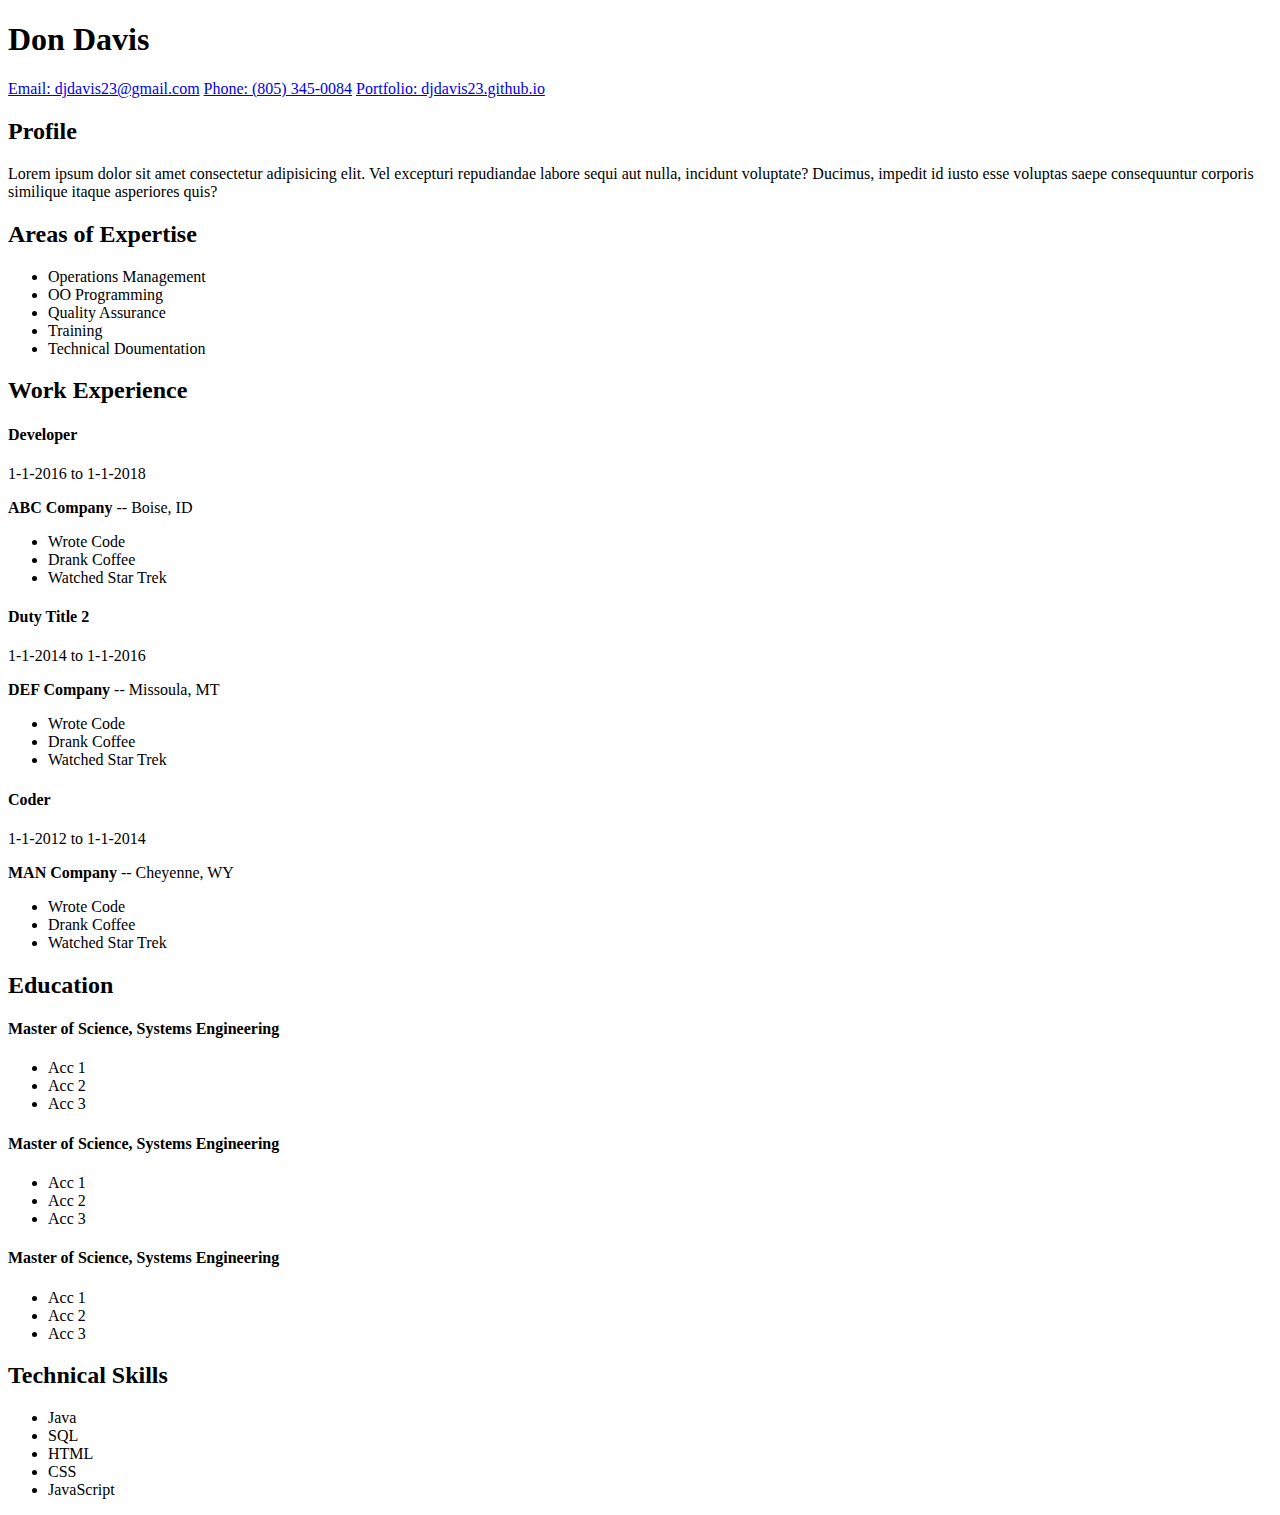
==== resume.html @ 3816c802 "content and format update" ====
<!DOCTYPE html>
<html lang="en">

<head>
    <meta charset="UTF-8">
    <meta name="viewport" content="width=device-width, initial-scale=1.0">
    <meta http-equiv="X-UA-Compatible" content="ie=edge">
    <title>Don Davis Resume</title>
    <link rel="stylesheet" href="assets/styles.css">
</head>

<body>
    <section class="contact">
        <h1>Don Davis</h1>
        <a href="mailto: djdavis23@gmail.com">Email: djdavis23@gmail.com</a>
        <a href="tel:8053450084">Phone: (805) 345-0084</a>
        <a href="https://djdavis23.github.io" target="blank">Portfolio: djdavis23.github.io</a>
        <main class="content">
            <div class="category profile">
                <h2>Profile</h2>
                <p>Lorem ipsum dolor sit amet consectetur adipisicing elit. Vel excepturi repudiandae labore sequi aut nulla,
                    incidunt voluptate? Ducimus, impedit id iusto esse voluptas saepe consequuntur corporis similique itaque
                    asperiores quis?</p>
            </div>
            <div class="category areas-of-expertise">
                <h2>Areas of Expertise</h2>
                <ul>
                    <li>Operations Management</li>
                    <li>OO Programming</li>
                    <li>Quality Assurance</li>
                    <li>Training</li>
                    <li>Technical Doumentation</li>
                </ul>
            </div>
            <div class="category work-experience">
                <h2>Work Experience</h2>
                <div class="job">
                    <h4>Developer</h4>
                    <p class="date">1-1-2016 to 1-1-2018</p>

                    <p>
                        <b>ABC Company</b> -- Boise, ID</p>
                    <ul class="job-duties">
                        <li>Wrote Code</li>
                        <li>Drank Coffee</li>
                        <li>Watched Star Trek</li>
                    </ul>
                </div>
                <div class="job">
                    <h4>Duty Title 2</h4>
                    <p class="date">1-1-2014 to 1-1-2016</p>
                    <p><b>DEF Company</b> -- Missoula, MT</p>
                    <ul class="job-duties">
                        <li>Wrote Code</li>
                        <li>Drank Coffee</li>
                        <li>Watched Star Trek</li>
                    </ul>
                </div>
                <div class="job">
                    <h4>Coder</h4>
                    <p class="date">1-1-2012 to 1-1-2014</p>
                    <p><b>MAN Company</b> -- Cheyenne, WY</p>
                    <ul class="job-duties">
                        <li>Wrote Code</li>
                        <li>Drank Coffee</li>
                        <li>Watched Star Trek</li>
                    </ul>
                </div>
            </div>
            <div class="category education">
                <h2>Education</h2>
                <div class="school">
                    <h4>
                        <span class="degree">Master of Science</span>,
                        <span class="major">Systems Engineering</span>
                    </h4>
                    <ul>
                        <li>Acc 1</li>
                        <li>Acc 2</li>
                        <li>Acc 3</li>
                    </ul>
                </div>
                <div class="school">
                    <h4>
                        <span class="degree">Master of Science</span>,
                        <span class="major">Systems Engineering</span>
                    </h4>
                    <ul>
                        <li>Acc 1</li>
                        <li>Acc 2</li>
                        <li>Acc 3</li>
                    </ul>
                </div>
                <div class="school">
                    <h4>
                        <span class="degree">Master of Science</span>,
                        <span class="major">Systems Engineering</span>
                    </h4>
                    <ul>
                        <li>Acc 1</li>
                        <li>Acc 2</li>
                        <li>Acc 3</li>
                    </ul>
                </div>

            </div>
            <div class="category technical-skills">
                <h2>Technical Skills</h2>
                <ul>
                    <li>Java</li>
                    <li>SQL</li>
                    <li>HTML</li>
                    <li>CSS</li>
                    <li>JavaScript</li>
                </ul>

            </div>

        </main>
</body>

</html>
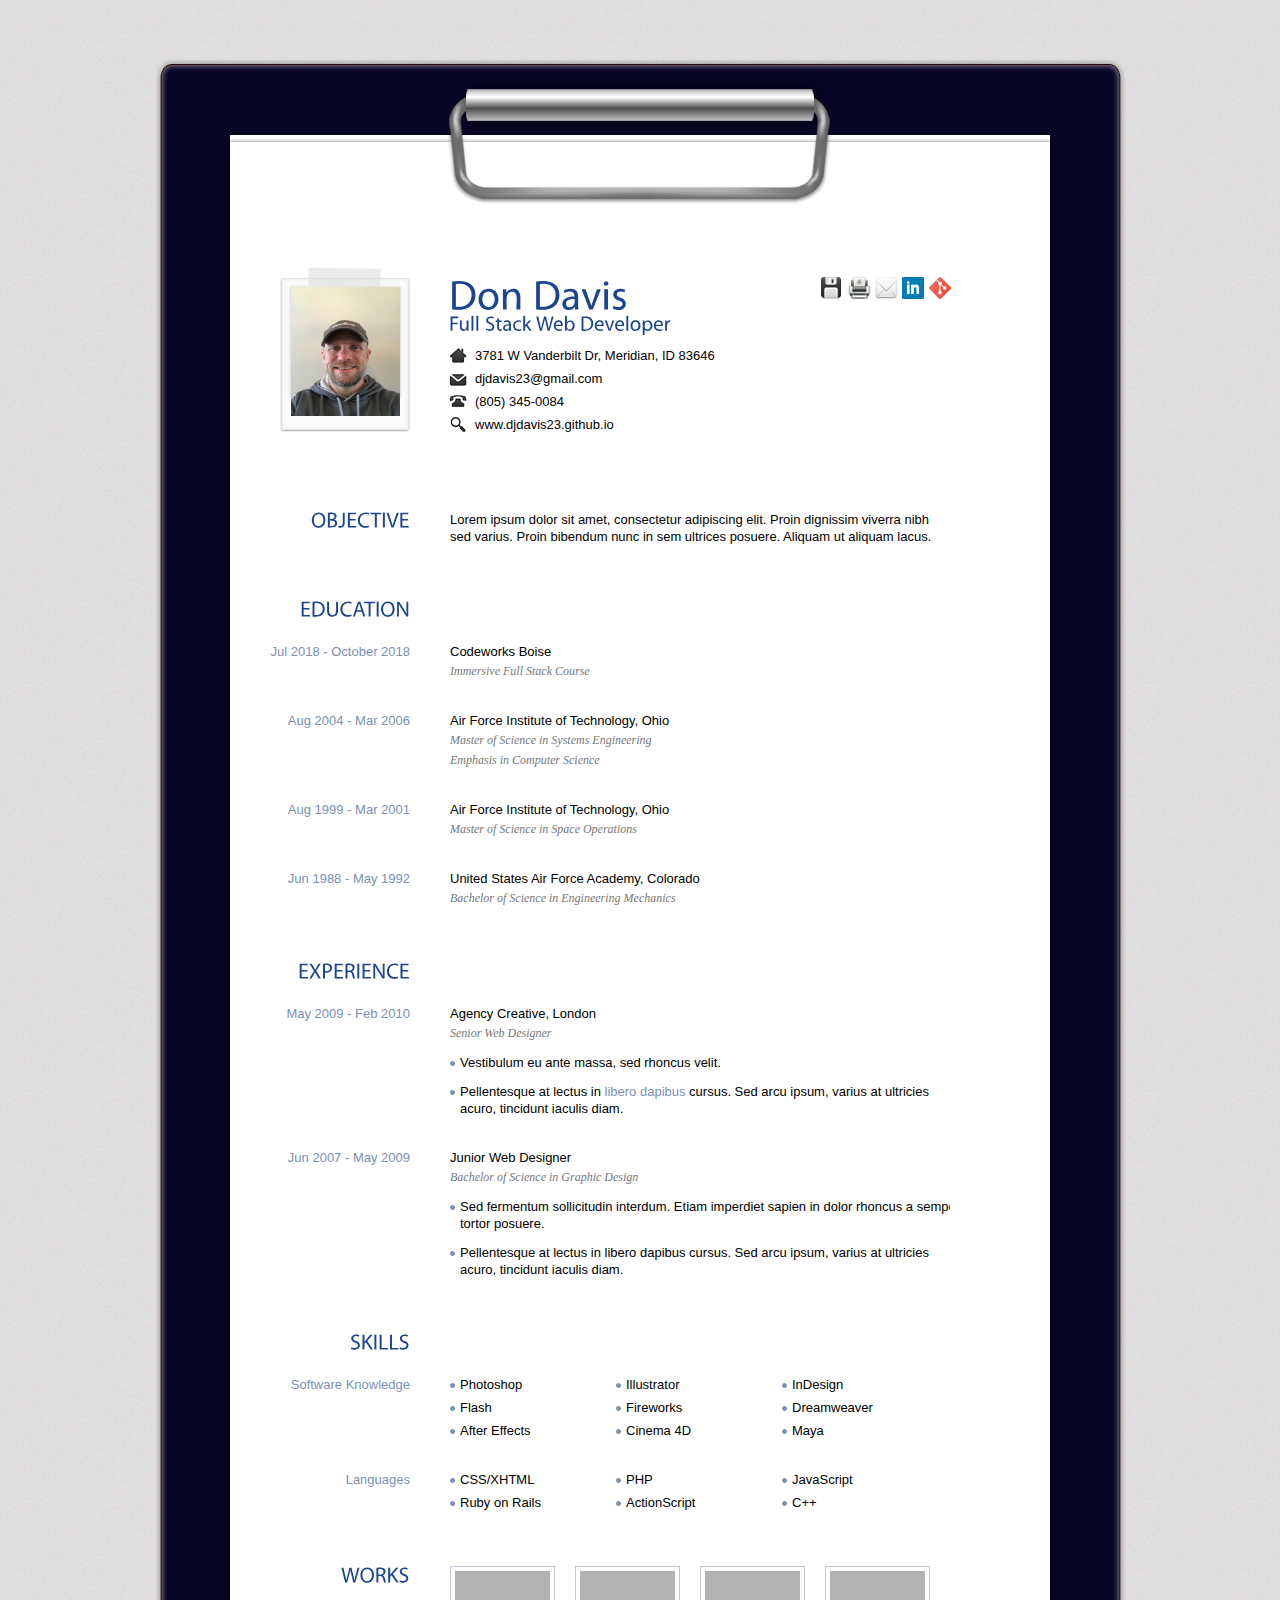
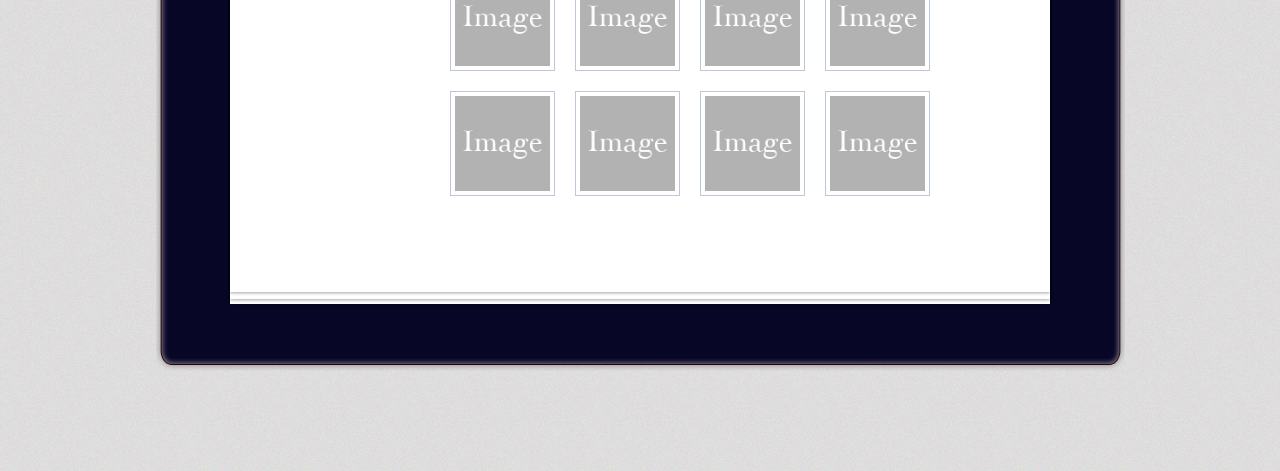
==== commit 46437911: "imported resume format" ====
--- a/resume.html
+++ b/resume.html
@@ -1,122 +1,249 @@
-<!DOCTYPE html>
-<html lang="en">
+<!DOCTYPE html PUBLIC "-//W3C//DTD XHTML 1.0 Transitional//EN" "http://www.w3.org/TR/xhtml1/DTD/xhtml1-transitional.dtd">
+<html xmlns="http://www.w3.org/1999/xhtml">
 
 <head>
-    <meta charset="UTF-8">
-    <meta name="viewport" content="width=device-width, initial-scale=1.0">
-    <meta http-equiv="X-UA-Compatible" content="ie=edge">
-    <title>Don Davis Resume</title>
-    <link rel="stylesheet" href="assets/styles.css">
+  <meta http-equiv="Content-Type" content="text/html; charset=UTF-8" />
+  <title>Resume</title>
+  <link type="text/css" rel="stylesheet" href="css/blue.css" />
+  <link type="text/css" rel="stylesheet" href="css/print.css" media="print" />
+  <!--[if IE 7]>
+<link href="css/ie7.css" rel="stylesheet" type="text/css" />
+<![endif]-->
+  <!--[if IE 6]>
+<link href="css/ie6.css" rel="stylesheet" type="text/css" />
+<![endif]-->
+  <script type="text/javascript" src="js/jquery-1.4.2.min.js"></script>
+  <script type="text/javascript" src="js/jquery.tipsy.js"></script>
+  <script type="text/javascript" src="js/cufon.yui.js"></script>
+  <script type="text/javascript" src="js/scrollTo.js"></script>
+  <script type="text/javascript" src="js/myriad.js"></script>
+  <script type="text/javascript" src="js/jquery.colorbox.js"></script>
+  <script type="text/javascript" src="js/custom.js"></script>
+  <script type="text/javascript">
+    Cufon.replace('h1,h2');
+  </script>
 </head>
 
 <body>
-    <section class="contact">
-        <h1>Don Davis</h1>
-        <a href="mailto: djdavis23@gmail.com">Email: djdavis23@gmail.com</a>
-        <a href="tel:8053450084">Phone: (805) 345-0084</a>
-        <a href="https://djdavis23.github.io" target="blank">Portfolio: djdavis23.github.io</a>
-        <main class="content">
-            <div class="category profile">
-                <h2>Profile</h2>
-                <p>Lorem ipsum dolor sit amet consectetur adipisicing elit. Vel excepturi repudiandae labore sequi aut nulla,
-                    incidunt voluptate? Ducimus, impedit id iusto esse voluptas saepe consequuntur corporis similique itaque
-                    asperiores quis?</p>
-            </div>
-            <div class="category areas-of-expertise">
-                <h2>Areas of Expertise</h2>
-                <ul>
-                    <li>Operations Management</li>
-                    <li>OO Programming</li>
-                    <li>Quality Assurance</li>
-                    <li>Training</li>
-                    <li>Technical Doumentation</li>
-                </ul>
-            </div>
-            <div class="category work-experience">
-                <h2>Work Experience</h2>
-                <div class="job">
-                    <h4>Developer</h4>
-                    <p class="date">1-1-2016 to 1-1-2018</p>
-
-                    <p>
-                        <b>ABC Company</b> -- Boise, ID</p>
-                    <ul class="job-duties">
-                        <li>Wrote Code</li>
-                        <li>Drank Coffee</li>
-                        <li>Watched Star Trek</li>
-                    </ul>
-                </div>
-                <div class="job">
-                    <h4>Duty Title 2</h4>
-                    <p class="date">1-1-2014 to 1-1-2016</p>
-                    <p><b>DEF Company</b> -- Missoula, MT</p>
-                    <ul class="job-duties">
-                        <li>Wrote Code</li>
-                        <li>Drank Coffee</li>
-                        <li>Watched Star Trek</li>
-                    </ul>
-                </div>
-                <div class="job">
-                    <h4>Coder</h4>
-                    <p class="date">1-1-2012 to 1-1-2014</p>
-                    <p><b>MAN Company</b> -- Cheyenne, WY</p>
-                    <ul class="job-duties">
-                        <li>Wrote Code</li>
-                        <li>Drank Coffee</li>
-                        <li>Watched Star Trek</li>
-                    </ul>
-                </div>
-            </div>
-            <div class="category education">
-                <h2>Education</h2>
-                <div class="school">
-                    <h4>
-                        <span class="degree">Master of Science</span>,
-                        <span class="major">Systems Engineering</span>
-                    </h4>
-                    <ul>
-                        <li>Acc 1</li>
-                        <li>Acc 2</li>
-                        <li>Acc 3</li>
-                    </ul>
-                </div>
-                <div class="school">
-                    <h4>
-                        <span class="degree">Master of Science</span>,
-                        <span class="major">Systems Engineering</span>
-                    </h4>
-                    <ul>
-                        <li>Acc 1</li>
-                        <li>Acc 2</li>
-                        <li>Acc 3</li>
-                    </ul>
-                </div>
-                <div class="school">
-                    <h4>
-                        <span class="degree">Master of Science</span>,
-                        <span class="major">Systems Engineering</span>
-                    </h4>
-                    <ul>
-                        <li>Acc 1</li>
-                        <li>Acc 2</li>
-                        <li>Acc 3</li>
-                    </ul>
-                </div>
-
-            </div>
-            <div class="category technical-skills">
-                <h2>Technical Skills</h2>
-                <ul>
-                    <li>Java</li>
-                    <li>SQL</li>
-                    <li>HTML</li>
-                    <li>CSS</li>
-                    <li>JavaScript</li>
-                </ul>
-
-            </div>
-
-        </main>
+  <!-- Begin Wrapper -->
+  <div id="wrapper">
+    <div class="wrapper-top"></div>
+    <div class="wrapper-mid">
+      <!-- Begin Paper -->
+      <div id="paper">
+        <div class="paper-top"></div>
+        <div id="paper-mid">
+          <div class="entry">
+            <!-- Begin Image -->
+            <img class="portrait" src="images/myimg.jpg" alt="Don Davis" />
+            <!-- End Image -->
+            <!-- Begin Personal Information -->
+            <div class="self">
+              <h1 class="name">Don Davis
+                <br />
+                <span>Full Stack Web Developer</span>
+              </h1>
+              <ul>
+                <li class="ad">3781 W Vanderbilt Dr, Meridian, ID 83646</li>
+                <li class="mail">djdavis23@gmail.com</li>
+                <li class="tel">(805) 345-0084</li>
+                <li class="web">www.djdavis23.github.io</li>
+              </ul>
+            </div>
+            <!-- End Personal Information -->
+            <!-- Begin Social -->
+            <div class="social">
+              <ul>
+                <li>
+                  <a class='north' href="#" title="Download .pdf">
+                    <img src="images/icn-save.jpg" alt="Download the pdf version" />
+                  </a>
+                </li>
+                <li>
+                  <a class='north' href="javascript:window.print()" title="Print">
+                    <img src="images/icn-print.jpg" alt="" />
+                  </a>
+                </li>
+                <li>
+                  <a class='north' id="contact" href="contact/index.html" title="Contact Me">
+                    <img src="images/icn-contact.jpg" alt="" />
+                  </a>
+                </li>
+                <li>
+                  <a class='north' href="#" title="My LinkedIn Profile">
+                    <img src="images/linkedinlogo.png" height="22" alt="" />
+                  </a>
+                </li>
+                <li>
+                  <a class='north' href="#" title="My GitHub Profile">
+                    <img src="images/gitlogo.png" height="22" alt="" />
+                  </a>
+                </li>
+              </ul>
+            </div>
+            <!-- End Social -->
+          </div>
+          <!-- Begin 1st Row -->
+          <div class="entry">
+            <h2>OBJECTIVE</h2>
+            <p>Lorem ipsum dolor sit amet, consectetur adipiscing elit. Proin dignissim viverra nibh sed varius. Proin bibendum
+              nunc in sem ultrices posuere. Aliquam ut aliquam lacus.</p>
+          </div>
+          <!-- End 1st Row -->
+          <!-- Begin 2nd Row -->
+          <div class="entry">
+            <h2>EDUCATION</h2>
+            <div class="content">
+              <h3>Jul 2018 - October 2018</h3>
+              <p>Codeworks Boise
+                <br />
+                <em>Immersive Full Stack Course</em>
+              </p>
+            </div>
+            <div class="content">
+              <h3>Aug 2004 - Mar 2006</h3>
+              <p>Air Force Institute of Technology, Ohio
+                <br />
+                <em>Master of Science in Systems Engineering</em>
+
+                <em>Emphasis in Computer Science</em>
+              </p>
+            </div>
+            <div class="content">
+              <h3>Aug 1999 - Mar 2001</h3>
+              <p>Air Force Institute of Technology, Ohio
+                <br />
+                <em>Master of Science in Space Operations</em>
+              </p>
+            </div>
+            <div class="content">
+              <h3>Jun 1988 - May 1992</h3>
+              <p>United States Air Force Academy, Colorado
+                <br />
+                <em>Bachelor of Science in Engineering Mechanics</em>
+              </p>
+            </div>
+          </div>
+          <!-- End 2nd Row -->
+          <!-- Begin 3rd Row -->
+          <div class="entry">
+            <h2>EXPERIENCE</h2>
+            <div class="content">
+              <h3>May 2009 - Feb 2010</h3>
+              <p>Agency Creative, London
+                <br />
+                <em>Senior Web Designer</em>
+              </p>
+              <ul class="info">
+                <li>Vestibulum eu ante massa, sed rhoncus velit.</li>
+                <li>Pellentesque at lectus in
+                  <a href="#">libero dapibus</a> cursus. Sed arcu ipsum, varius at ultricies acuro, tincidunt iaculis diam.</li>
+              </ul>
+            </div>
+            <div class="content">
+              <h3>Jun 2007 - May 2009</h3>
+              <p>Junior Web Designer
+                <br />
+                <em>Bachelor of Science in Graphic Design</em>
+              </p>
+              <ul class="info">
+                <li>Sed fermentum sollicitudin interdum. Etiam imperdiet sapien in dolor rhoncus a semper tortor posuere. </li>
+                <li>Pellentesque at lectus in libero dapibus cursus. Sed arcu ipsum, varius at ultricies acuro, tincidunt iaculis
+                  diam.
+                </li>
+              </ul>
+            </div>
+          </div>
+          <!-- End 3rd Row -->
+          <!-- Begin 4th Row -->
+          <div class="entry">
+            <h2>SKILLS</h2>
+            <div class="content">
+              <h3>Software Knowledge</h3>
+              <ul class="skills">
+                <li>Photoshop</li>
+                <li>Illustrator</li>
+                <li>InDesign</li>
+                <li>Flash</li>
+                <li>Fireworks</li>
+                <li>Dreamweaver</li>
+                <li>After Effects</li>
+                <li>Cinema 4D</li>
+                <li>Maya</li>
+              </ul>
+            </div>
+            <div class="content">
+              <h3>Languages</h3>
+              <ul class="skills">
+                <li>CSS/XHTML</li>
+                <li>PHP</li>
+                <li>JavaScript</li>
+                <li>Ruby on Rails</li>
+                <li>ActionScript</li>
+                <li>C++</li>
+              </ul>
+            </div>
+          </div>
+          <!-- End 4th Row -->
+          <!-- Begin 5th Row -->
+          <div class="entry">
+            <h2>WORKS</h2>
+            <ul class="works">
+              <li>
+                <a href="images/1.jpg" rel="gallery" title="Lorem ipsum dolor sit amet.">
+                  <img src="images/image.jpg" alt="" />
+                </a>
+              </li>
+              <li>
+                <a href="images/2.jpg" rel="gallery" title="Lorem ipsum dolor sit amet.">
+                  <img src="images/image.jpg" alt="" />
+                </a>
+              </li>
+              <li>
+                <a href="images/3.jpg" rel="gallery" title="Lorem ipsum dolor sit amet.">
+                  <img src="images/image.jpg" alt="" />
+                </a>
+              </li>
+              <li>
+                <a href="images/1.jpg" rel="gallery" title="Lorem ipsum dolor sit amet.">
+                  <img src="images/image.jpg" alt="" />
+                </a>
+              </li>
+              <li>
+                <a href="images/2.jpg" rel="gallery" title="Lorem ipsum dolor sit amet.">
+                  <img src="images/image.jpg" alt="" />
+                </a>
+              </li>
+              <li>
+                <a href="images/3.jpg" rel="gallery" title="Lorem ipsum dolor sit amet.">
+                  <img src="images/image.jpg" alt="" />
+                </a>
+              </li>
+              <li>
+                <a href="images/1.jpg" rel="gallery" title="Lorem ipsum dolor sit amet.">
+                  <img src="images/image.jpg" alt="" />
+                </a>
+              </li>
+              <li>
+                <a href="images/1.jpg" rel="gallery" title="Lorem ipsum dolor sit amet.">
+                  <img src="images/image.jpg" alt="" />
+                </a>
+              </li>
+            </ul>
+          </div>
+          <!-- Begin 5th Row -->
+        </div>
+        <div class="clear"></div>
+        <div class="paper-bottom"></div>
+      </div>
+      <!-- End Paper -->
+    </div>
+    <div class="wrapper-bottom"></div>
+  </div>
+  <div id="message">
+    <a href="#top" id="top-link">Go to Top</a>
+  </div>
+  <!-- End Wrapper -->
 </body>
 
 </html>--- a/css/blue.css
+++ b/css/blue.css
@@ -0,0 +1,732 @@
+@charset "UTF-8";
+/* RESET */
+/* ----------------------------------------- */
+html, body, div, span, applet, object, iframe,
+h1, h2, h3, h4, h5, h6, p, blockquote, pre,
+a, abbr, acronym, address, big, code,
+del, dfn, em, font, img, ins, kbd, q, s, samp,
+small, strike, strong, tt, var,
+dl, dt, dd, ol, ul, li,
+fieldset, form, label, legend,
+table, caption, tbody, tfoot, thead, tr, th, td {
+	margin: 0;
+	padding: 0;
+	border: 0;
+	outline: 0;
+	font-weight: inherit;
+	font-style: inherit;
+	font-size: 100%;
+	font-family: inherit;
+	vertical-align: baseline;
+}
+:focus {
+	outline: 0;
+}
+body {
+	line-height: 1;
+}
+/* tables still need 'cellspacing="0"' in the markup */
+table {
+	border-collapse: separate;
+	border-spacing: 0;
+}
+caption, th, td {
+	text-align: left;
+	font-weight: normal;
+}
+blockquote:before, blockquote:after,
+q:before, q:after {
+	content: "";
+}
+blockquote, q {
+	quotes: "" "";
+}
+
+.clear {
+	clear:both;
+}
+
+
+/* LAYOUT */
+/* ----------------------------------------- */
+
+body {
+	font-family: "Trebuchet MS", Arial, Helvetica, sans-serif;
+	background-color: #e1e0db;
+	background-image: url(../images/bg.jpg);
+	background-repeat: repeat;
+	font-size:13px;
+	line-height: 17px;
+	color:#000;
+}
+
+.contact {
+	background-image: none;
+	background-color:#e9e9e9;
+}
+
+a, a:visited, a:active {
+	color:#7b90b5;
+	text-decoration: none;
+}
+
+a:hover {
+	color:#7b90b5;
+	text-decoration: underline;
+}
+
+/* DOSSIER BACKGROUND */
+/* ----------------------------------------- */
+
+#wrapper {
+	width:969px;
+	margin:0 auto;
+	margin-top:60px;
+	margin-bottom:100px;
+}
+
+.wrapper-top {
+	width:969px;
+	height:19px;
+	margin:0 auto;
+	background-image:url(../images/btop.jpg);
+	background-repeat:no-repeat;
+}
+
+.wrapper-mid {
+	width:969px;
+	margin:0 auto;
+	background-image:url(../images/bmid.jpg);
+	background-repeat: repeat-y;
+	padding-bottom:40px;
+}
+
+.wrapper-bottom {
+	width:969px;
+	height:22px;
+	padding:0;
+	margin:0 auto;
+	background-image:url(../images/bbottom.jpg);
+	background-repeat:no-repeat;
+}
+
+/* PAPER BACKGROUND */
+/* ----------------------------------------- */
+
+#paper {
+	width:828px;
+	margin:0 auto;
+}
+
+.paper-top {
+	width:828px;
+	margin:0 auto;
+	background-image:url(../images/ptop.jpg);
+	background-repeat:no-repeat;
+	height:126px;
+}
+
+#paper-mid {
+	width:828px;
+	margin:0 auto;
+	background-image:url(../images/pmid.jpg);
+	background-repeat:repeat-y;
+	display:block;
+	padding:0;
+	overflow: hidden;
+	padding-bottom:75px;
+	padding-top:7px;
+}
+
+.paper-bottom {
+	width:828px;
+	height:18px;
+	margin:0 auto;
+	background-image:url(../images/pbottom.jpg);
+	background-repeat:no-repeat;
+}
+
+/* ENTRIES */
+/* ----------------------------------------- */
+
+.entry {
+	width:720px;
+	display: block;
+	padding-top:55px;
+	clear: both;
+	margin-left:4px;
+}
+
+h1  {
+	width:250px;
+	font-size:42px;
+	color:#1b4491;
+	margin-bottom:3px;
+	clear:both;
+}
+
+h1 span {
+	font-size:21px;
+	display:block;
+	color:#1b4491;
+	margin-top:-5px;
+}
+
+h2 {
+	width:180px;
+	height: 23px;
+	text-align: right;
+	float:left;
+	padding:0;
+	margin:0;
+	clear:both;
+	font-size:22px;
+	color:#1b4491;
+	margin-bottom:-12px;
+}
+
+p {
+	width:500px;
+	margin-left:40px;
+	float:right;	
+}
+
+p img {
+	float:right;
+	margin-left:20px;
+	padding-left:10px;
+}
+
+div.content {
+	clear: both;
+	padding:0;
+	margin:0;
+	overflow: hidden;
+	display:block;
+	padding-top:32px;
+}
+
+h3 {
+	width:180px;
+	text-align: right;
+	float:left;
+	padding:0;
+	clear:both;
+	font-size: 13px;
+	color:#7b90b5;
+}
+
+h4 {
+	width:180px;
+	text-align: right;
+	float:left;
+	padding:0;
+	clear:both;
+	font-size: 11px;
+	color:#7b90b5;
+}
+
+h5 {
+	width:180px;
+	text-align: right;
+	float:left;
+	padding:0;
+	clear:both;
+	font-size: 10px;
+	color:#7b90b5;
+}
+
+h6 {
+	width:180px;
+	text-align: right;
+	float:left;
+	padding:0;
+	clear:both;
+	font-size: 9px;
+	color:#7b90b5;
+}
+
+em {
+	font-family: Georgia, "Times New Roman", serif;
+	font-style: italic;
+	color:#777777;
+	font-size:12px;
+	display: block;
+	padding-top:3px;
+}
+
+
+ol {
+	float:right;
+	width:500px;
+	margin-left:40px;
+	list-style: decimal;
+	
+}
+
+ol li {
+	width:500px;
+	list-style-type: decimal;
+	list-style-position: inside;
+}
+
+dl {
+	float:right;
+	width:500px;
+	margin-left:40px;
+	
+}
+
+dt {
+	float:left;
+	display: block;
+	width:500px;
+		color:#7b90b5;
+}
+
+dd {
+	float:left;
+	display: block;
+	width:480px;
+	text-indent:20px;
+}
+
+ul.unordered {
+	float:right;
+	width:500px;
+	margin-left:40px;
+	
+}
+
+ul.unordered li {
+	margin:0;
+	padding:0;
+	float:left;
+	display: block;
+	width:500px;
+	background-image:url(../images/bullet.gif);
+	background-repeat: no-repeat;
+	padding-left:10px;
+	background-position: 0 .5em;
+	margin-top:0;
+}
+
+ul.info {
+	float:right;
+	width:500px;
+	margin-left:40px;
+	list-style-type: none; 
+}
+
+ul.info li {
+	margin:0;
+	padding:0;
+	float:left;
+	display: block;
+	width:500px;
+	background-image:url(../images/bullet.gif);
+	background-repeat: no-repeat;
+	padding-left:10px;
+	background-position: 0 .5em;
+	margin-top:12px;
+}
+
+ul.skills {
+	margin:0;
+	padding:0;
+	float:right;
+	width:500px;
+	margin-left:40px;
+	margin-top:-6px;
+	list-style-type: none;
+	
+}
+
+ul.skills li {
+	margin:0;
+	padding:0;
+	float:left;
+	width:156px;
+	background-image:url(../images/bullet.gif);
+	background-repeat: no-repeat;
+	padding-left:10px;
+	background-position: 0 .5em;
+	margin-top:6px;
+}
+
+ul.works {
+	margin:0;
+	padding:0;
+	float:right;
+	width:500px;
+	margin-left:40px;
+	list-style-type: none;
+}
+
+ul.works li {
+	margin:0;
+	padding:0;
+	float:left;
+}
+
+ul.works li img {
+	padding:4px;
+	background-color:#fff;
+	width:95px;
+	height:95px;
+	border:1px solid #bdc7da;
+	margin-right:20px;
+	margin-bottom:16px;
+}
+
+ul.works li img:hover {
+	border:1px solid #1b4491;
+	cursor: pointer;
+}
+
+img.portrait {
+	background-image:url(../images/frame.jpg);
+	background-repeat: no-repeat;
+	width:109px;
+	height:129px;
+	padding-top:20px;
+	padding-left:11px;
+	padding-right:11px;
+	padding-bottom:36px;
+	margin-left:50px;
+	float:left;
+	
+}
+
+
+/* SELF INFORMATION */
+/* ----------------------------------------- */
+
+.self {
+	width:300px;
+	float:left;
+	padding-top:11px;
+	margin-left:38px;
+	margin-bottom:15px;
+}
+
+.self ul {
+	padding-top: 10px;
+}
+
+.self ul li.ad {
+	background-image:url(../images/icn-ad.gif);
+}
+
+.self ul li.mail {
+	background-image:url(../images/icn-mail.gif);
+}
+
+.self ul li.tel {
+	background-image:url(../images/icn-tel.gif);
+}
+
+.self ul li.web {
+	background-image:url(../images/icn-web.gif);
+}
+
+.self ul li {
+	background-repeat: no-repeat;
+	padding-left:26px;
+	background-position: 0 .1em;
+	height:25px;
+	display:block;
+	margin-top:-2px;
+}
+
+/* SOCIAL ICONS */
+/* ----------------------------------------- */
+
+.social {
+	width:135px;
+	float:right;
+	padding-top:10px;
+}
+
+.social ul {
+	list-style: none;
+}
+
+.social ul li {
+	float:left;
+	width:21px;
+	height:24px;
+	margin:0;
+	padding:0;
+	margin-left:6px;
+}
+
+/* TIPSY */
+/* ----------------------------------------- */
+
+.tipsy { padding: 5px; font-size: 10px; background-repeat: no-repeat;  background-image: url(../images/tipsy.gif); }
+.tipsy-inner { padding: 5px 8px 4px 8px; background-color: #080626; color: #fff; max-width: 200px; text-align: center; }
+.tipsy-inner { -moz-border-radius:3px; -webkit-border-radius:3px; }
+.tipsy-north { background-position: top center; }
+.tipsy-south { background-position: bottom center; margin-bottom:20px; }
+.tipsy-east { background-position: right center; }
+.tipsy-west { background-position: left center; }
+
+
+/* COLORBOX */
+/* ----------------------------------------- */
+
+#colorbox, #cboxOverlay, #cboxWrapper{position:absolute; top:0; left:0; z-index:9999; overflow:hidden;}
+#cboxOverlay{position:fixed; width:100%; height:100%;}
+#cboxMiddleLeft, #cboxBottomLeft{clear:left;}
+#cboxContent{position:relative; overflow:hidden;}
+#cboxLoadedContent{overflow:auto;}
+#cboxLoadedContent iframe{display:block; width:100%; height:100%; border:0;}
+#cboxTitle{margin:0; display:none;}
+#cboxLoadingOverlay, #cboxLoadingGraphic{position:absolute; top:0; left:0; width:100%;}
+#cboxPrevious, #cboxNext, #cboxClose, #cboxSlideshow{cursor:pointer;}
+
+#cboxOverlay{background:#666;}
+
+#colorBox{}
+#cboxTopLeft{width:25px; height:25px; background:url(../images/border1.png) 0 0 no-repeat;}
+#cboxTopCenter{height:25px; background:url(../images/border1.png) 0 -50px repeat-x;}
+#cboxTopRight{width:25px; height:25px; background:url(../images/border1.png) -25px 0 no-repeat;}
+#cboxBottomLeft{width:25px; height:25px; background:url(../images/border1.png) 0 -25px no-repeat;}
+#cboxBottomCenter{height:25px; background:url(../images/border1.png) 0 -75px repeat-x;}
+#cboxBottomRight{width:25px; height:25px; background:url(../images/border1.png) -25px -25px no-repeat;}
+#cboxMiddleLeft{width:25px; background:url(../images/border2.png) 0 0 repeat-y;}
+#cboxMiddleRight{width:25px; background:url(../images/border2.png) -25px 0 repeat-y;}
+#cboxContent{background:#fff;}
+#cboxLoadedContent{margin-bottom:20px;}
+#cboxTitle{position:absolute; bottom:0px; left:0; text-align:center; width:100%; color:#1b4491;}
+#cboxCurrent{position:absolute; bottom:0px; left:100px; color:#000;}
+#cboxSlideshow{position:absolute; bottom:0px; right:42px; color:#444;}
+#cboxPrevious{position:absolute; bottom:0px; left:0; color:#444;}
+#cboxNext{position:absolute; bottom:0px; left:63px; color:#444;}
+#cboxLoadingOverlay{background:url(../images/loading.gif) 5px 5px no-repeat #fff;}
+#cboxClose{position:absolute; bottom:0; right:0; display:block; color:#444;}
+
+
+/* GO TO TOP */
+/* ----------------------------------------- */
+
+#message {
+	display: block;
+	display: none;
+	z-index: 999;
+	opacity: .8;
+	position: fixed;
+	top: 100%;
+	margin-top: -40px;
+	right: 0%;
+	margin-right:10px;
+	-moz-border-radius: 3px;
+	-webkit-border-radius: 3px;
+	width: 77px;
+	line-height: 20px;
+	height: 20px;
+	padding: 5px;
+	background-color: #080626;
+	font-size: 11px;
+	text-align: center;
+}
+
+#message a {
+	color: #fff;
+}
+	
+/* ELEMENTS */
+/* ----------------------------------------- */
+
+table {
+	width: 500px;
+	margin-left:40px;
+	float:right;
+	border-collapse: collapse;
+	border-bottom:1px dashed #999;
+	border-top:1px dashed #999;
+}
+
+table td {
+	padding: 10px;
+	padding-top:0;
+	border-right:1px dashed #999;
+}
+
+table td:hover {
+	background-color: #f2f2f2;
+}
+
+table th {
+	padding: 10px;
+	padding-top:0;
+	color:#7b90b5;
+	text-align: left;
+	border-right:1px dashed #999;
+}
+
+table td.center {
+	text-align: center;
+}
+
+table td.last {
+	background: none;
+}
+
+table th.center {
+	text-align: center;
+}
+
+table th.last {
+	background: none;
+}
+
+table tr {
+	border-left:1px dashed #999;
+	border-top:1px dashed #999;
+}
+
+table tr.caption {
+	border-left:1px dashed #999;
+}
+
+blockquote {
+	border-left:3px solid #7b90b5;
+	padding-left:8px;
+	width:489px;
+	margin-left:40px;
+	float:right;
+}
+
+abbr, acronym {
+	border-bottom:1px dashed #7b90b5;
+}
+
+strong {
+	font-weight: bold;
+}
+
+small {
+	font-size:70%;
+}
+
+big {
+	font-size:1.2em;
+}
+
+
+/* CONTACT */
+
+fieldset, legend {
+	float:right;
+	width:500px;
+	padding:0;
+	margin:0;
+	margin-left:40px;
+}
+
+h1.warn {
+	color:#1b4491;
+	font-size:18px;
+	margin-top:30px;
+	padding:50px;
+	text-align: center;
+}
+
+#contactform {
+	width:320px;
+	height:370px;
+	margin:0 auto;
+	padding:50px;
+	overflow: hidden;
+}
+
+label {
+	float:left;
+	width:40px;
+	height:28px;
+	margin-bottom:10px;
+	clear:both;
+	color:#1b4491;
+}
+
+input {
+	width:228px;
+	float:right;
+	height:18px;
+	margin-bottom:10px;
+	border-top:1px solid #c8c8c8;
+	border-left:1px solid #c8c8c8;
+	border-right:1px solid #dadada;
+	border-bottom:1px solid #f2f2f2;
+	background-color: #e4e4e4;
+	font-family: "Trebuchet MS", Arial, Helvetica, sans-serif;
+	font-size: 13px;
+	padding:5px;
+	outline: none;
+}
+
+input:focus {
+	background-color: #dddddd;
+	border-top:1px solid #c8c8c8;
+	border-left:1px solid #c8c8c8;
+	border-right:1px solid #dadada;
+	border-bottom:1px solid #f2f2f2;
+}
+
+textarea {
+	border-top:1px solid #c8c8c8;
+	border-left:1px solid #c8c8c8;
+	border-right:1px solid #dadada;
+	border-bottom:1px solid #f2f2f2;
+	background-color: #e4e4e4;
+	width:228px;
+	float:right;
+	margin-bottom:10px;
+	font-family: "Trebuchet MS", Arial, Helvetica, sans-serif;
+	font-size: 13px;
+	padding:5px;
+	outline: none;
+}
+
+textarea:focus {
+	background-color: #dddddd;
+	border-top:1px solid #c8c8c8;
+	border-left:1px solid #c8c8c8;
+	border-right:1px solid #dadada;
+	border-bottom:1px solid #f2f2f2;
+}
+
+.submit-button {
+	background: transparent url(../images/submit.jpg) no-repeat 0 0;
+	display: block;
+	clear: both;
+	width:90px;
+	height: 33px; 
+	border:none;
+	float:left;
+	margin-left: 80px;
+	text-indent: -9999px;
+	outline: 0;
+	cursor: pointer;
+	padding:0;
+}
+
+.submit-button:hover {
+	background: transparent url(../images/submit.jpg) no-repeat 0 -33px;
+	outline: 0;
+	border: none;
+}
+
+label.error {
+	clear: both;
+	padding:0;
+	margin-top:-5px;
+	color:#7b90b5;
+	font-size: 1.0em;
+	font-style: italic;
+	font-weight: normal;
+	margin-left:80px;
+	width:238px;
+}--- a/css/print.css
+++ b/css/print.css
@@ -0,0 +1,287 @@
+body {
+	font-family: "Trebuchet MS", Arial, Helvetica, sans-serif;
+	background-color: white;
+	font-size:13pt;
+	line-height: 17pt;
+}
+
+.clear {
+	clear:both;
+}
+
+a, a:hover, a:visited, a:active {
+	color:#7b90b5;
+	text-decoration: none;
+}
+
+#wrapper, .wrapper-mid {
+	background: none;
+}
+
+.wrapper-top, .wrapper-bottom  {
+	display:none;
+}
+
+#paper {
+	width:820px;
+	margin:0 auto;
+}
+
+.paper-top, .paper-bottom {
+	display:none;
+}
+
+#paper-mid {
+	width:820px;
+	margin:0 auto;
+	background-color:#FFF;
+	display:block;
+	padding:0;
+	overflow: hidden;
+	padding-bottom:75px;
+	padding-top:7px;
+}
+
+.entry {
+	width:820px;
+	display: block;
+	padding-top:55px;
+	clear: both;
+}
+
+h1 {
+	width:500px;
+	font-size:42pt;
+	color:#1b4491;
+	margin-bottom:0;
+}
+
+h1 span {
+	font-size:21pt;
+	display:block;
+	margin-left:15px;
+	margin-top:20px;
+	color:#1b4491;
+}
+
+h2 {
+	width:180px;
+	height: 23px;
+	text-align: right;
+	float:left;
+	padding:0;
+	margin:0;
+	clear:both;
+	font-size:22pt;
+	margin-bottom:-12px;
+	color:#1b4491;
+}
+
+p {
+	width:600px;
+	margin-left:40px;
+	float:right;
+}
+
+ul.list {
+	clear: both;
+	padding:0;
+	margin:0;
+	overflow: hidden;
+}
+
+ul.list li {
+	display:block;
+	float:right;
+	padding-top:32px;
+}
+
+
+h3 {
+	width:180px;
+	text-align: right;
+	float:left;
+	padding:0;
+	clear:both;
+	font-size: 13pt;
+	color:black;
+}
+
+em {
+	font-family: Georgia, "Times New Roman", serif;
+	font-style: italic;
+	color:#999;
+	font-size:12pt;
+	display: block;
+	padding-top:0;
+}
+
+ul.info {
+	float:right;
+	width:600px;
+	margin-left:40px;
+	background: none;
+	list-style: square;
+	
+}
+
+ul.info li {
+	margin:0;
+	padding:0;
+	float:left;
+	display: block;
+	width:600px;
+	padding-left:0;
+	background-position: 0 .5em;
+	margin-top:12px;
+	list-style-type: square;
+}
+
+ul.skills {
+	margin:0;
+	padding:0;
+	float:right;
+	width:600px;
+	margin-left:40px;
+	margin-top:-6px;
+	background: none;
+	list-style: square;
+}
+
+ul.skills li {
+	margin:0;
+	padding:0;
+	float:left;
+	width:176px;
+	padding-left:0;
+	background-position: 0 .5em;
+	margin-top:6px;
+}
+
+img.portrait {
+	border:1px solid #000;
+	padding:10px;	
+}
+
+.self {
+	width:500px;
+	float:left;
+	padding-top:11px;
+	margin-left:0;
+	margin-bottom:15px;
+	margin-left:38px;
+}
+
+.self ul {
+	padding-top: 10px;
+}
+
+.self ul li {
+	background-repeat: no-repeat;
+	padding-left:0;
+	background-position: 0 .1em;
+	height:25px;
+	display:block;
+	margin-top:-2px;
+}
+
+.social {
+	display:none;
+}
+
+/* ELEMENTS */
+/* ----------------------------------------- */
+
+table {
+	width: 590px;
+	margin-left:40px;
+	float:right;
+	border-collapse: collapse;
+	border-bottom:1px dashed #999;
+	border-top:1px dashed #999;
+}
+
+table td {
+	padding: 10px;
+	padding-top:0;
+	border-right:1px dashed #999;
+}
+
+table td:hover {
+	background-color: #f2f2f2;
+}
+
+table th {
+	padding: 10px;
+	padding-top:0;
+	color:#7b90b5;
+	text-align: left;
+	border-right:1px dashed #999;
+}
+
+table td.center {
+	text-align: center;
+}
+
+table td.last {
+	background: none;
+}
+
+table th.center {
+	text-align: center;
+}
+
+table th.last {
+	background: none;
+}
+
+table tr {
+	border-left:1px dashed #999;
+	border-top:1px dashed #999;
+}
+
+table tr.caption {
+	border-left:1px dashed #999;
+}
+
+blockquote {
+	border-left:3px solid #7b90b5;
+	padding-left:8px;
+	margin-top:20px;
+	width:585px;
+	margin-left:40px;
+	float:right;
+}
+
+pre {
+	width:500px;
+	margin-left:40px;
+	float:right;
+}
+
+abbr, acronym {
+	border-bottom:1px dashed #7b90b5;
+}
+
+strong {
+	font-weight: bold;
+}
+
+small {
+	font-size:70%;
+}
+
+big {
+	font-size:1.2em;
+}
+
+/* GO TO TOP */
+/* ----------------------------------------- */
+
+#message {
+	display:none;
+}
+
+.works {
+	display:none;
+}--- a/css/ie7.css
+++ b/css/ie7.css
@@ -0,0 +1,9 @@
+@charset "UTF-8";
+
+.self {
+	padding-top: 4px;
+}
+
+h1 span {
+	margin-top:-15px;
+}--- a/css/ie6.css
+++ b/css/ie6.css
@@ -0,0 +1,17 @@
+@charset "UTF-8";
+
+.self {
+	padding-top: 4px;
+}
+
+h1 span {
+	margin-top:-15px;
+}
+
+.social {
+	width:150px;
+}
+
+ul.list {
+	margin-top:-56px;
+}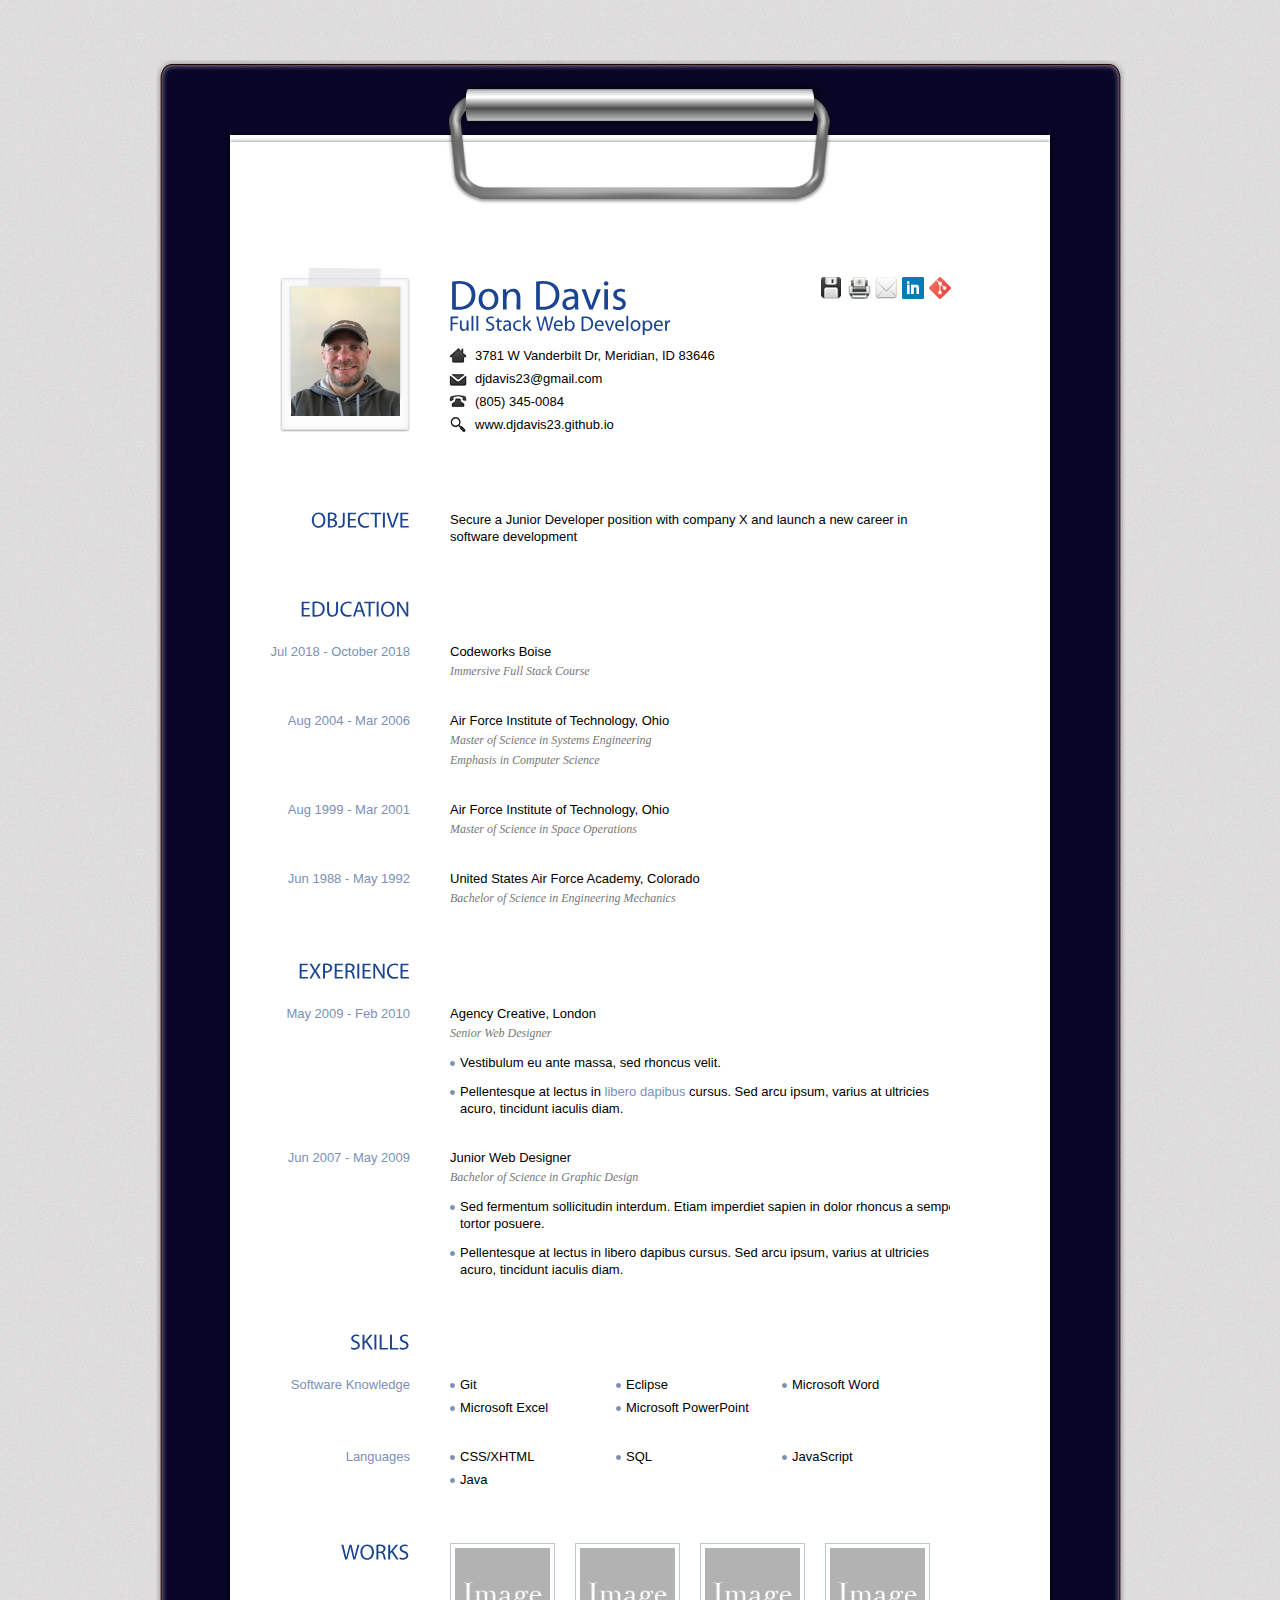
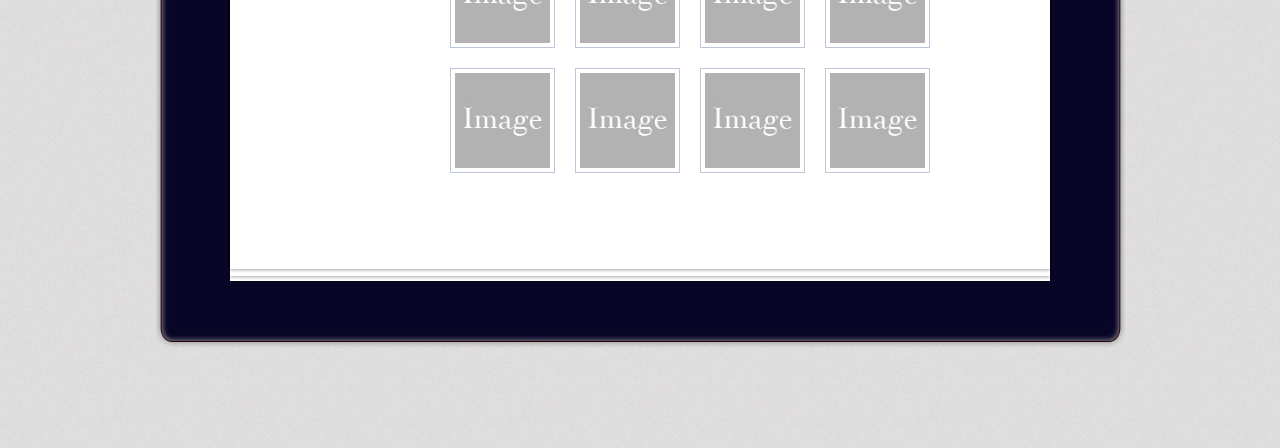
==== commit e984b292: "format updates" ====
--- a/resume.html
+++ b/resume.html
@@ -86,8 +86,7 @@
           <!-- Begin 1st Row -->
           <div class="entry">
             <h2>OBJECTIVE</h2>
-            <p>Lorem ipsum dolor sit amet, consectetur adipiscing elit. Proin dignissim viverra nibh sed varius. Proin bibendum
-              nunc in sem ultrices posuere. Aliquam ut aliquam lacus.</p>
+            <p>Secure a Junior Developer position with company X and launch a new career in software development</p>
           </div>
           <!-- End 1st Row -->
           <!-- Begin 2nd Row -->
@@ -161,26 +160,20 @@
             <div class="content">
               <h3>Software Knowledge</h3>
               <ul class="skills">
-                <li>Photoshop</li>
-                <li>Illustrator</li>
-                <li>InDesign</li>
-                <li>Flash</li>
-                <li>Fireworks</li>
-                <li>Dreamweaver</li>
-                <li>After Effects</li>
-                <li>Cinema 4D</li>
-                <li>Maya</li>
+                <li>Git</li>
+                <li>Eclipse</li>
+                <li>Microsoft Word</li>
+                <li>Microsoft Excel</li>
+                <li>Microsoft PowerPoint</li>
               </ul>
             </div>
             <div class="content">
               <h3>Languages</h3>
               <ul class="skills">
                 <li>CSS/XHTML</li>
-                <li>PHP</li>
+                <li>SQL</li>
                 <li>JavaScript</li>
-                <li>Ruby on Rails</li>
-                <li>ActionScript</li>
-                <li>C++</li>
+                <li>Java</li>
               </ul>
             </div>
           </div>
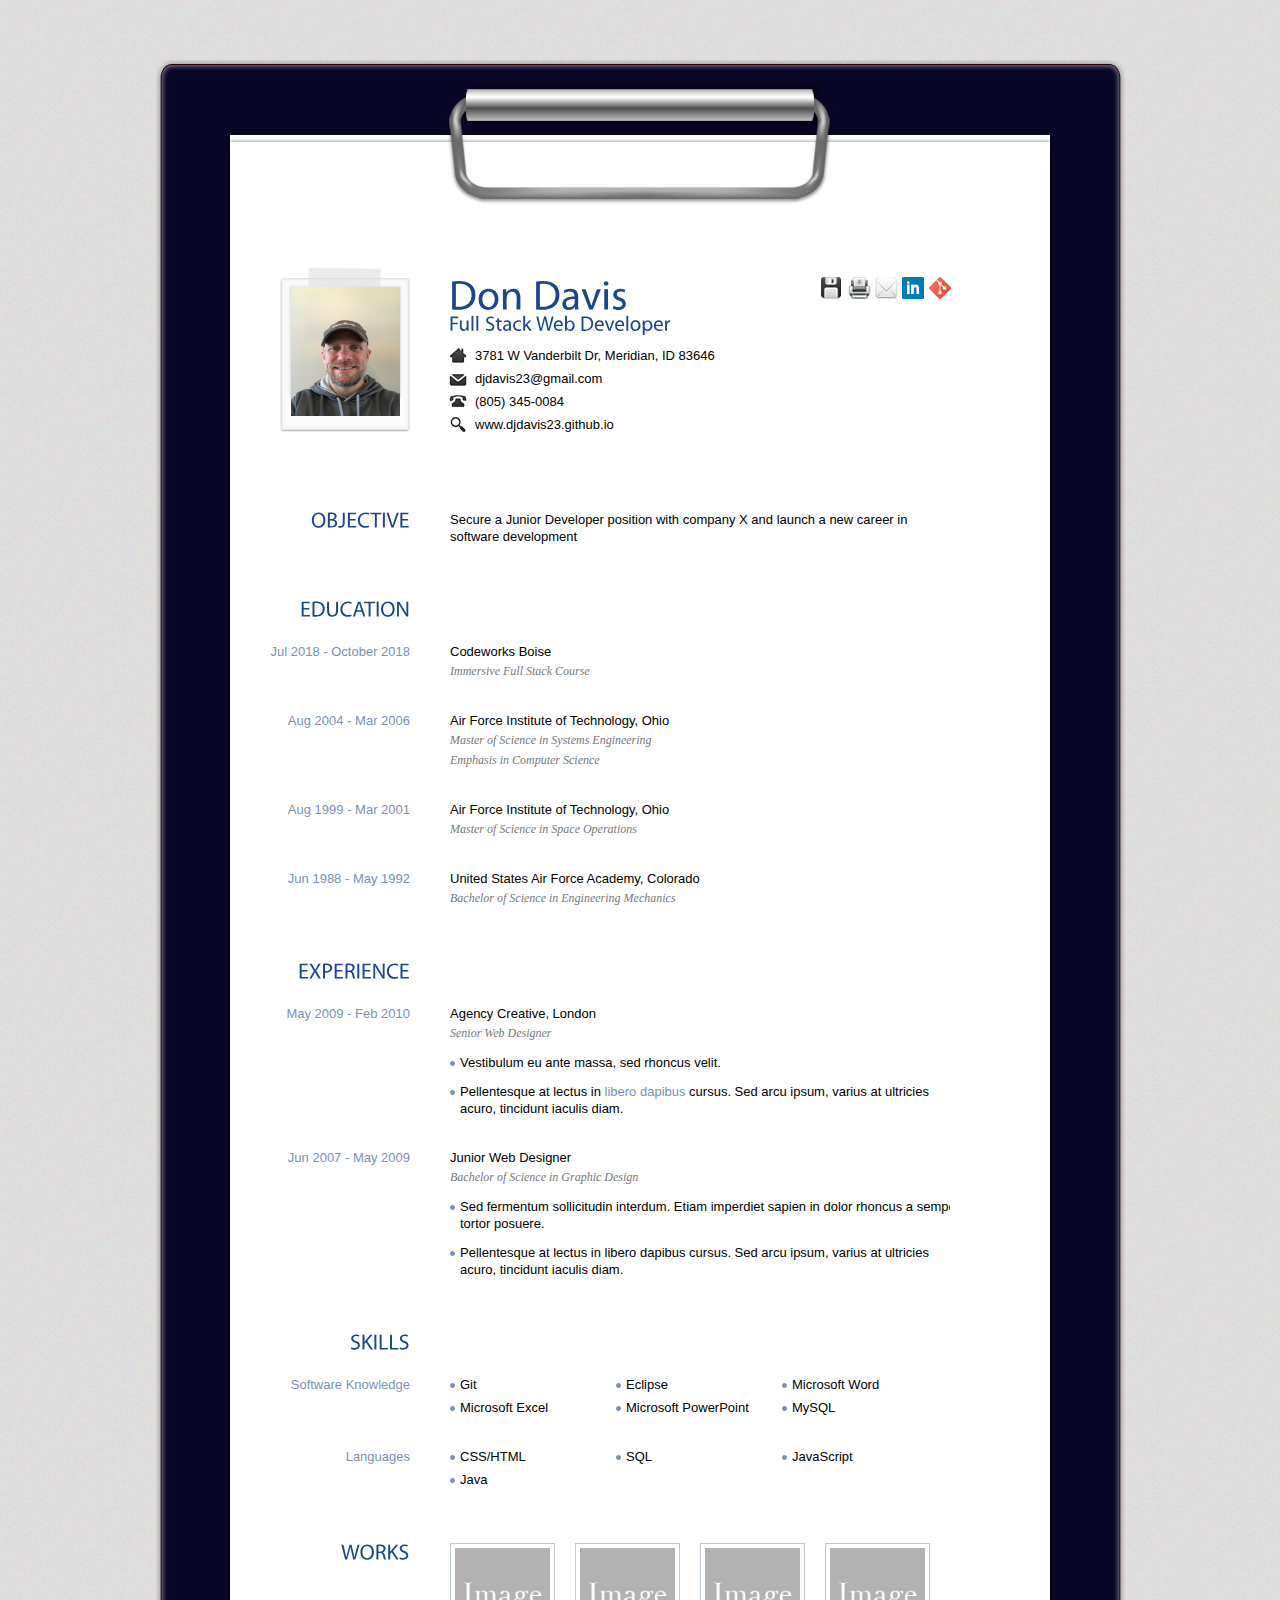
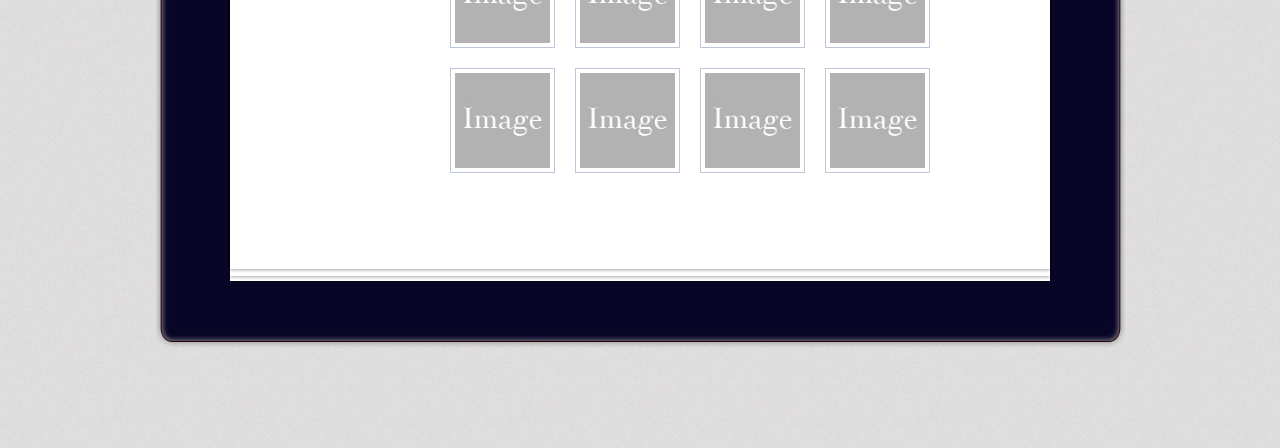
==== commit 9fc46166: "added new project to my portfolio" ====
--- a/resume.html
+++ b/resume.html
@@ -165,12 +165,13 @@
                 <li>Microsoft Word</li>
                 <li>Microsoft Excel</li>
                 <li>Microsoft PowerPoint</li>
+                <li>MySQL</li>
               </ul>
             </div>
             <div class="content">
               <h3>Languages</h3>
               <ul class="skills">
-                <li>CSS/XHTML</li>
+                <li>CSS/HTML</li>
                 <li>SQL</li>
                 <li>JavaScript</li>
                 <li>Java</li>
